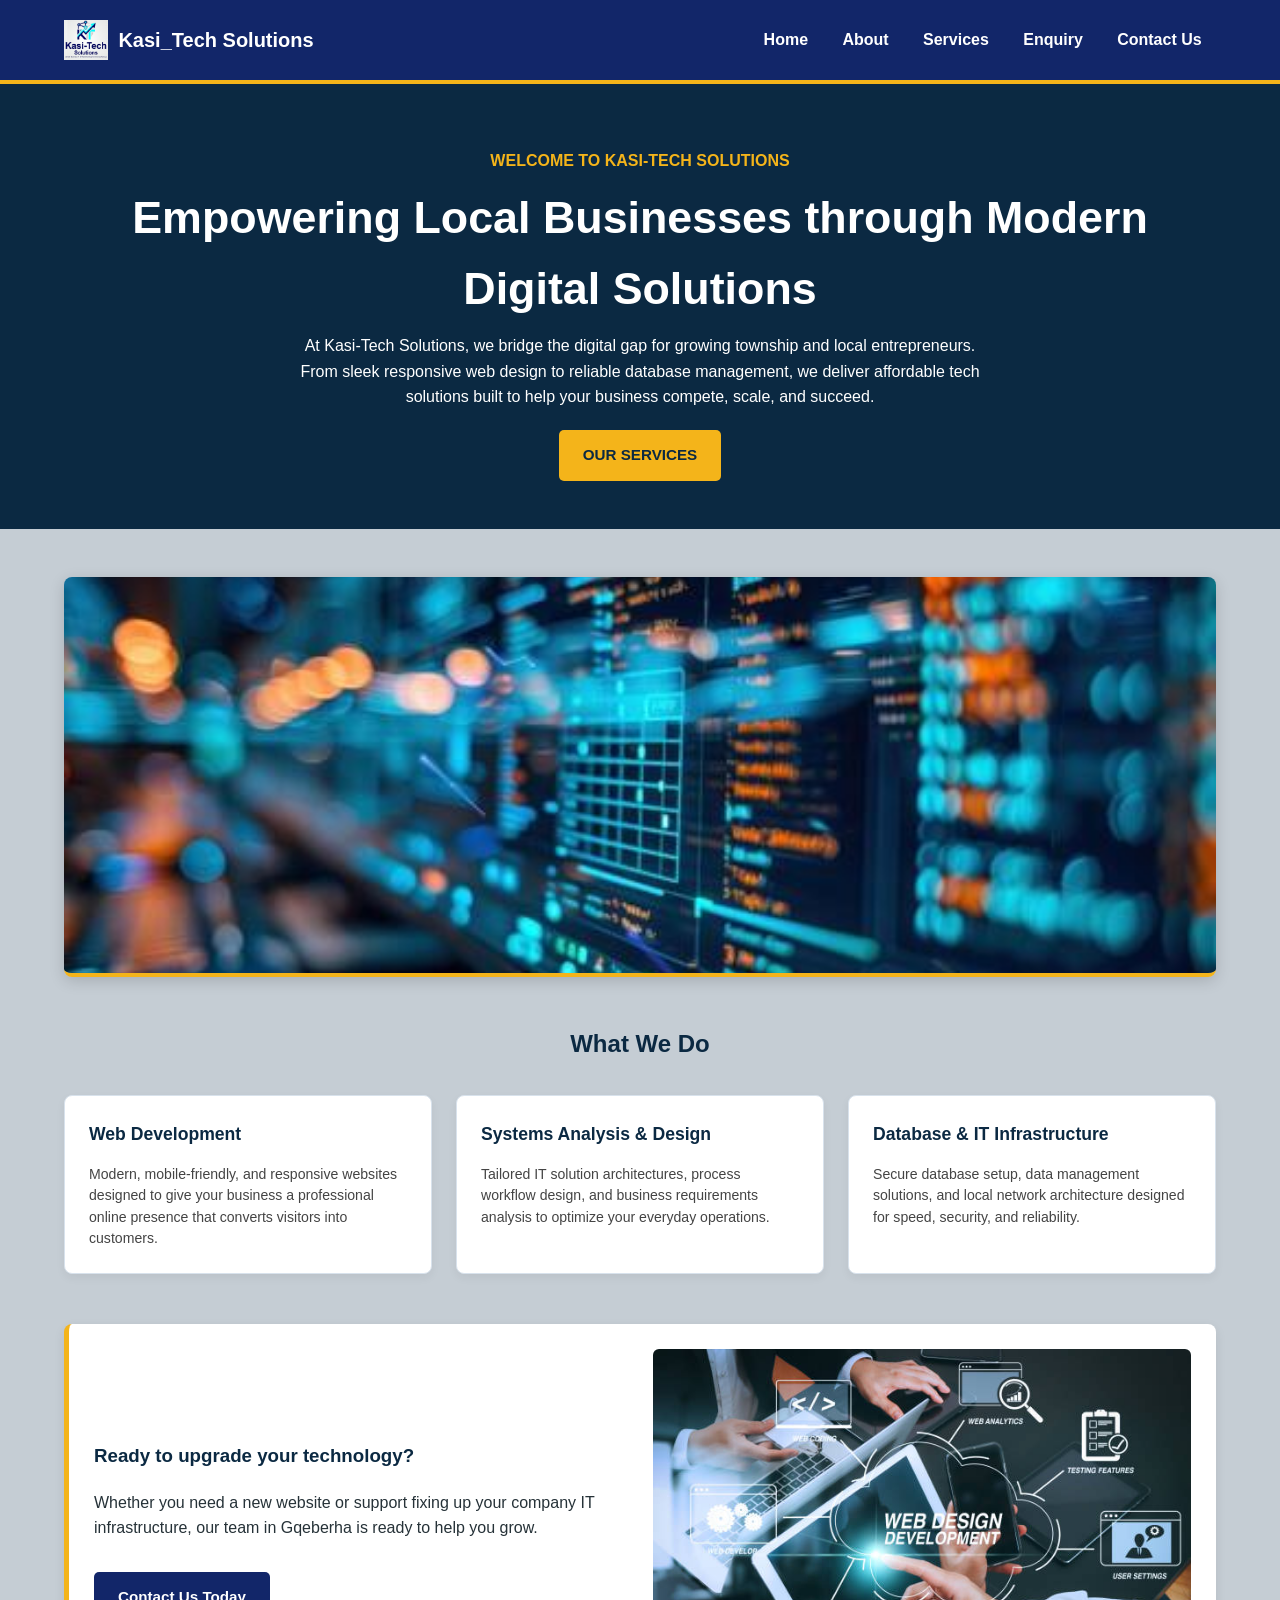
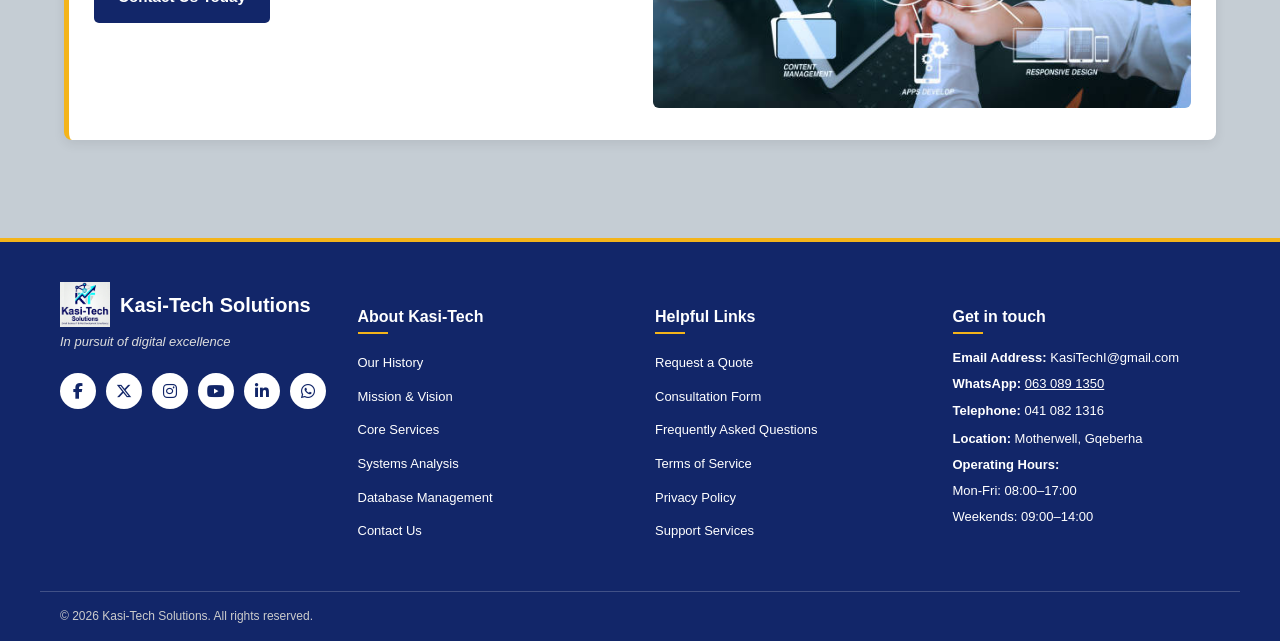
==== index.html @ 7e92f28b "first commit" ====
<!DOCTYPE html>
<html lang="en">
<head>
    <meta charset="UTF-8">
    <meta name="viewport" content="width=device-width, initial-scale=1.0">
    <title>Home | Kasi_Tech Solutions</title>
    <!-- Stylesheet -->
    <link rel="stylesheet" href="./css/style.css">
    <!-- Font Awesome for Social Media Icons -->
    <link rel="stylesheet" href="https://cdnjs.cloudflare.com/ajax/libs/font-awesome/6.5.1/css/all.min.css">
</head>
<body>

    <!-- Header Navigation -->
    <header class="site-header">
        <div class="container header-inner">
            <a class="brand" href="index.html">
                <img src="./images/logo.png" alt="Kasi-Tech Logo" class="nav-logo">
                Kasi_Tech Solutions
            </a>
            
            <nav class="site-nav" aria-label="Main navigation">
                <a href="index.html" class="active">Home</a>
                <a href="./pages/About.html">About</a>
                <a href="./pages/Services.html">Services</a>
                <a href="./pages/Enquiry.html">Enquiry</a>
                <a href="./pages/ContactUs.html">Contact Us</a>
            </nav>
        </div>
    </header>

    <!-- Hero / Header Banner -->
    <section class="page-header">
        <div class="container">
            <p class="eyebrow">WELCOME TO KASI-TECH SOLUTIONS</p>
            <h1>Empowering Local Businesses through Modern Digital Solutions</h1>
            <p class="page-introduction">
                At Kasi-Tech Solutions, we bridge the digital gap for growing township and local entrepreneurs.
                From sleek responsive web design to reliable database management, we deliver affordable tech solutions built to help your business compete, scale, and succeed.
            </p>
            <div style="margin-top: 20px;">
                <a href="./pages/Services.html" class="btn-secondary">OUR SERVICES</a>
            </div>
        </div>
    </section>

    <!-- Main Content Section -->
    <main class="about-section">
        <div class="container">
            
            <!-- Featured Banner Image -->
            <div class="hero-image-container" style="text-align: center; margin-bottom: 40px;">
                <img src="./images/Tech Picture 1.jpg" alt="Kasi-Tech Digital Solutions" style="width: 100%; max-height: 400px; object-fit: cover; border-radius: 8px; border-bottom: 4px solid var(--accent, #f39c12);">
            </div>

            <h2 class="section-title">What We Do</h2>
            
            <!-- Service Highlights Grid -->
            <div class="about-grid">
                
                <div class="about-card">
                    <h3>Web Development</h3>
                    <p>Modern, mobile-friendly, and responsive websites designed to give your business a professional online presence that converts visitors into customers.</p>
                </div>

                <div class="about-card">
                    <h3>Systems Analysis & Design</h3>
                    <p>Tailored IT solution architectures, process workflow design, and business requirements analysis to optimize your everyday operations.</p>
                </div>

                <div class="about-card">
                    <h3>Database & IT Infrastructure</h3>
                    <p>Secure database setup, data management solutions, and local network architecture designed for speed, security, and reliability.</p>
                </div>

            </div>

            <!-- Second Tech Showcase Section -->
            <div class="showcase-box" style="margin-top: 50px; display: flex; gap: 20px; align-items: center; flex-wrap: wrap; background: #ffffff; padding: 25px; border-radius: 8px; border-left: 5px solid var(--accent, #f39c12);">
                <div style="flex: 1; min-width: 280px;">
                    <h3>Ready to upgrade your technology?</h3>
                    <p>Whether you need a new website or support fixing up your company IT infrastructure, our team in Gqeberha is ready to help you grow.</p>
                    <a href="./pages/ContactUs.html" class="btn-primary" style="display: inline-block; margin-top: 15px;">Contact Us Today</a>
                </div>
                <div style="flex: 1; min-width: 280px;">
                    <img src="./images/webdev.jpg" alt="Web Development" style="width: 100%; border-radius: 6px; object-fit: cover;">
                </div>
            </div>

        </div>
    </main>

    <!-- Footer Section -->
    <footer class="site-footer">
        <div class="footer-container">
            
            <!-- Column 1: Brand & Logo -->
            <div class="footer-col brand-col">
                <div class="footer-brand">
                    <img src="./images/logo.png" alt="Kasi-Tech Logo" class="footer-logo">
                    <span class="footer-brand-title">Kasi-Tech Solutions</span>
                </div>
                <p class="footer-tagline">In pursuit of digital excellence</p>
                
                <div class="social-icons">
                    <a href="https://facebook.com" target="_blank" rel="noopener noreferrer" class="social-icon" title="Facebook">
                        <i class="fa-brands fa-facebook-f"></i>
                    </a>
                    <a href="https://x.com" target="_blank" rel="noopener noreferrer" class="social-icon" title="X (Twitter)">
                        <i class="fa-brands fa-x-twitter"></i>
                    </a>
                    <a href="https://instagram.com" target="_blank" rel="noopener noreferrer" class="social-icon" title="Instagram">
                        <i class="fa-brands fa-instagram"></i>
                    </a>
                    <a href="https://youtube.com" target="_blank" rel="noopener noreferrer" class="social-icon" title="YouTube">
                        <i class="fa-brands fa-youtube"></i>
                    </a>
                    <a href="https://linkedin.com" target="_blank" rel="noopener noreferrer" class="social-icon" title="LinkedIn">
                        <i class="fa-brands fa-linkedin-in"></i>
                    </a>
                    <a href="https://wa.me/27630891350" target="_blank" rel="noopener noreferrer" class="social-icon" title="WhatsApp">
                        <i class="fa-brands fa-whatsapp"></i>
                    </a>
                </div>
            </div>

            <!-- Column 2: About Kasi-Tech -->
            <div class="footer-col">
                <h4 class="footer-heading">About Kasi-Tech</h4>
                <ul class="footer-links">
                    <li><a href="./pages/About.html">Our History</a></li>
                    <li><a href="./pages/About.html">Mission & Vision</a></li>
                    <li><a href="./pages/Services.html">Core Services</a></li>
                    <li><a href="./pages/Services.html">Systems Analysis</a></li>
                    <li><a href="./pages/Services.html">Database Management</a></li>
                    <li><a href="./pages/ContactUs.html">Contact Us</a></li>
                </ul>
            </div>

            <!-- Column 3: Helpful Links -->
            <div class="footer-col">
                <h4 class="footer-heading">Helpful Links</h4>
                <ul class="footer-links">
                    <li><a href="./pages/Enquiry.html">Request a Quote</a></li>
                    <li><a href="./pages/Enquiry.html">Consultation Form</a></li>
                    <li><a href="#">Frequently Asked Questions</a></li>
                    <li><a href="#">Terms of Service</a></li>
                    <li><a href="#">Privacy Policy</a></li>
                    <li><a href="#">Support Services</a></li>
                </ul>
            </div>

            <!-- Column 4: Get In Touch -->
            <div class="footer-col contact-col">
                <h4 class="footer-heading">Get in touch</h4>
                <p><strong>Email Address:</strong> KasiTechI@gmail.com</p>
                <p><strong>WhatsApp:</strong> <a href="https://wa.me/27630891350" target="_blank" style="color: #ffffff; text-decoration: underline;">063 089 1350</a></p>
                <p><strong>Telephone:</strong> 041 082 1316</p>
                <div class="location-list">
                    <p><strong>Location:</strong> Motherwell, Gqeberha</p>
                    <p><strong>Operating Hours:</strong></p>
                    <p>Mon-Fri: 08:00–17:00</p>
                    <p>Weekends: 09:00–14:00</p>
                </div>
            </div>

        </div>

        <div class="footer-bottom">
            <p>&copy; 2026 Kasi-Tech Solutions. All rights reserved.</p>
        </div>
    </footer>

</body>
</html>
---- css/style.css ----
:root {
    --primary: hsl(226, 71%, 24%); 
    --primary-dark: #0b2942; 
    --accent: #f4b41a; 
    --background: #c5cdd4; 
    --surface: #ffffff; 
    --text: #263238; 
    --border: #d8e2ec; 
}

* {
    box-sizing: border-box; 
}

body {
    margin: 0; 
    background-color: var(--background); 
    color: var(--text); 
    font-family: Arial, Helvetica, sans-serif; 
    font-size: 16px; 
    line-height: 1.6; 
}

.container {
    width: min(90%, 1200px); 
    margin-inline: auto; 
}

a {
    text-decoration: none; 
    transition: 0.25s ease; 
}

/* ==========================================
   HEADER & NAVIGATION
   ========================================== */
.site-header {
    background-color: var(--primary); 
    border-bottom: 4px solid var(--accent); 
}

.header-inner {
    display: flex; 
    align-items: center; 
    justify-content: space-between; 
    min-height: 80px; 
    gap: 2rem; 
}

.brand {
    display: flex;
    align-items: center;
    gap: 10px;
    color: #ffffff; 
    font-size: 1.25rem; 
    font-weight: bold; 
}

.nav-logo {
    height: 40px;
    width: auto;
    object-fit: contain;
}

.site-nav {
    display: flex; 
    gap: 0.35rem; 
}

.site-nav a {
    padding: 0.7rem 0.9rem; 
    border-radius: 6px; 
    color: #ffffff; 
    font-weight: bold; 
}

.site-nav a:hover {
    background-color: var(--accent); 
    color: var(--primary-dark); 
    transform: translateY(-2px); 
}

.site-nav a:focus-visible {
    outline: 3px solid #ffffff; 
    outline-offset: 2px; 
}

.site-nav a[aria-current="page"] {
    background-color: #ffffff; 
    color: var(--primary); 
}

/* ==========================================
   PAGE BANNER
   ========================================== */
.page-header {
    padding: 3rem 0; 
    background-color: var(--primary-dark); 
    color: #ffffff; 
    text-align: center; 
}

.eyebrow {
    margin-bottom: 0.5rem; 
    color: var(--accent); 
    font-weight: bold; 
    text-transform: uppercase; 
}

.page-header h1 {
    margin: 0 0 0.5rem; 
    font-size: clamp(1.8rem, 4vw, 2.8rem); 
}

.page-introduction {
    max-width: 700px; 
    margin: 0 auto; 
}

/* ==========================================
   ABOUT PAGE STYLES
   ========================================== */
.about-section {
    padding: 3rem 0;
}

.section-title {
    text-align: center;
    color: var(--primary-dark);
    font-size: 1.5rem;
    margin-bottom: 2rem;
}

.about-grid {
    display: grid;
    grid-template-columns: repeat(3, 1fr);
    gap: 1.5rem;
    align-items: stretch;
}

.about-card {
    background-color: var(--surface);
    border: 1px solid var(--border);
    border-radius: 8px;
    padding: 1.5rem;
    box-shadow: 0 4px 10px rgba(0, 0, 0, 0.05);
}

.about-card h3 {
    color: var(--primary-dark);
    margin-top: 0;
    margin-bottom: 1rem;
    font-size: 1.1rem;
}

.about-card p {
    font-size: 0.88rem;
    line-height: 1.5;
    color: #444444;
    margin: 0;
}

/* ==========================================
   SERVICES PAGE STYLES
   ========================================== */
.services-section {
    padding: 4rem 0; 
}

.services-grid {
    display: grid; 
    grid-template-columns: repeat(4, 1fr); 
    gap: 1.5rem; 
}

.service-card {
    overflow: hidden; 
    background-color: var(--surface); 
    border: 1px solid var(--border); 
    border-radius: 10px; 
    box-shadow: 0 5px 15px rgba(0, 0, 0, 0.12); 
    transition: transform 0.25s ease; 
}

.service-card:hover {
    transform: translateY(-5px); 
}

.service-image {
    display: block; 
    width: 100%; 
    height: 180px; 
    object-fit: cover; 
}

.service-content {
    padding: 1.25rem; 
}

.service-content h3 {
    margin: 0 0 0.5rem; 
    color: var(--primary); 
}

.service-content p {
    margin-bottom: 0; 
}

/* ==========================================
   CONTACT US & ENQUIRY FORM STYLES
   ========================================== */
.contact-section {
    padding: 3rem 0;
}

.contact-grid {
    display: grid;
    grid-template-columns: 1.6fr 1fr;
    gap: 2rem;
    align-items: start;
}

.contact-card {
    background-color: var(--surface);
    border: 1px solid var(--border);
    border-radius: 8px;
    padding: 2rem;
    box-shadow: 0 4px 12px rgba(0, 0, 0, 0.08);
}

.form-card h2 {
    margin: 0 0 0.25rem 0;
    color: var(--primary-dark);
    font-size: 1.6rem;
}

.card-subtitle {
    margin: 0 0 1.5rem 0;
    color: #555555;
    font-size: 0.95rem;
}

.contact-form {
    display: flex;
    flex-direction: column;
    gap: 1.25rem;
}

.form-row {
    display: grid;
    grid-template-columns: 1fr 1fr;
    gap: 1rem;
}

.form-group {
    display: flex;
    flex-direction: column;
    gap: 0.35rem;
}

.form-group label {
    font-size: 0.9rem;
    font-weight: bold;
    color: var(--text);
}

.form-group input[type="text"],
.form-group input[type="email"],
.form-group input[type="tel"],
.form-group select,
.form-group textarea {
    padding: 0.75rem;
    border: 1px solid var(--border);
    border-radius: 5px;
    font-size: 0.95rem;
    font-family: inherit;
    background-color: #ffffff;
    color: var(--text);
    width: 100%;
}

.form-group input:focus,
.form-group select:focus,
.form-group textarea:focus {
    outline: 2px solid var(--primary);
}

.btn-primary {
    margin-top: 0.5rem;
    background-color: var(--primary);
    color: #ffffff;
    border: none;
    padding: 0.85rem 1.5rem;
    font-size: 0.95rem;
    font-weight: bold;
    border-radius: 5px;
    cursor: pointer;
    transition: background-color 0.2s ease;
}

.btn-primary:hover {
    background-color: var(--primary-dark);
}

.contact-side-column {
    display: flex;
    flex-direction: column;
    gap: 1.5rem;
}

.info-card h3 {
    margin: 0 0 0.5rem 0;
    color: var(--primary);
    font-size: 1.2rem;
}

.contact-highlight {
    font-size: 1.4rem;
    font-weight: bold;
    color: var(--primary-dark);
    margin: 0 0 0.5rem 0;
}

.contact-subtext {
    margin: 0 0 0.35rem 0;
    font-size: 0.9rem;
}

/* ==========================================
   FOOTER SECTION
   ========================================== */
.site-footer {
    background-color: var(--primary); 
    color: #ffffff;
    font-family: Arial, sans-serif;
    padding-top: 40px;
    margin-top: 50px;
    border-top: 4px solid var(--accent);
}

.footer-container {
    max-width: 1200px;
    margin: 0 auto;
    padding: 0 20px 40px 20px;
    display: flex;
    justify-content: space-between;
    gap: 30px;
    flex-wrap: wrap;
}

.footer-col {
    flex: 1;
    min-width: 200px;
}

.footer-brand {
    display: flex;
    align-items: center;
    gap: 10px;
}

.footer-logo {
    height: 45px;
    width: auto;
}

.footer-brand-title {
    font-size: 20px;
    font-weight: bold;
}

.footer-tagline {
    font-size: 13px;
    font-style: italic;
    margin-top: 5px;
    margin-bottom: 20px;
    color: #ddd;
}

.social-icons {
    display: flex;
    gap: 10px;
    flex-wrap: wrap;
}

.social-icon {
    width: 36px;
    height: 36px;
    background-color: #ffffff;
    color: var(--primary);
    border-radius: 50%;
    display: inline-flex;
    align-items: center;
    justify-content: center;
    text-decoration: none;
    font-size: 16px;
    transition: transform 0.2s ease, background-color 0.2s ease, color 0.2s ease;
}

.social-icon:hover {
    background-color: var(--accent);
    color: var(--primary-dark);
    transform: translateY(-3px);
}

.footer-heading {
    font-size: 16px;
    font-weight: bold;
    margin-bottom: 15px;
    position: relative;
    padding-bottom: 5px;
}

.footer-heading::after {
    content: '';
    position: absolute;
    left: 0;
    bottom: 0;
    width: 30px;
    height: 2px;
    background-color: var(--accent);
}

.footer-links {
    list-style: none;
    padding: 0;
    margin: 0;
}

.footer-links li {
    margin-bottom: 8px;
}

.footer-links a {
    color: #ffffff;
    text-decoration: none;
    font-size: 13px;
}

.footer-links a:hover {
    text-decoration: underline;
    color: var(--accent);
}

.contact-col p {
    font-size: 13px;
    margin: 0 0 8px 0;
    line-height: 1.4;
}

.location-list {
    margin-top: 10px;
}

.footer-bottom {
    border-top: 1px solid rgba(255, 255, 255, 0.2);
    padding: 15px 20px;
    max-width: 1200px;
    margin: 0 auto;
}

.footer-bottom p {
    margin: 0;
    font-size: 12px;
    color: #ccc;
}

/* ==========================================
   RESPONSIVENESS
   ========================================== */
@media (max-width: 900px) {
    .header-inner {
        flex-direction: column; 
        padding: 1rem 0; 
    }

    .site-nav {
        justify-content: center; 
        flex-wrap: wrap; 
    }

    .about-grid {
        grid-template-columns: 1fr;
    }

    .services-grid {
        grid-template-columns: repeat(2, 1fr); 
    }

    .contact-grid {
        grid-template-columns: 1fr;
    }
}

@media (max-width: 600px) {
    .site-nav {
        width: 100%; 
        flex-direction: column; 
    }

    .site-nav a {
        width: 100%; 
        text-align: center; 
    }

    .services-grid {
        grid-template-columns: 1fr; 
    }

    .form-row {
        grid-template-columns: 1fr;
    }
}

/* ==========================================
   HOME PAGE SPECIFIC STYLES
   ========================================== */
.btn-secondary {
    display: inline-block;
    background-color: var(--accent);
    color: var(--primary-dark);
    padding: 0.85rem 1.5rem;
    font-size: 0.95rem;
    font-weight: bold;
    border-radius: 5px;
    text-decoration: none;
    transition: background-color 0.25s ease, transform 0.25s ease;
}

.btn-secondary:hover {
    background-color: #e0a312;
    transform: translateY(-2px);
}

.hero-image-container img {
    box-shadow: 0 4px 15px rgba(0, 0, 0, 0.15);
}

.showcase-box {
    box-shadow: 0 4px 12px rgba(0, 0, 0, 0.08);
}

.showcase-box h3 {
    color: var(--primary-dark);
    margin-top: 0;
}
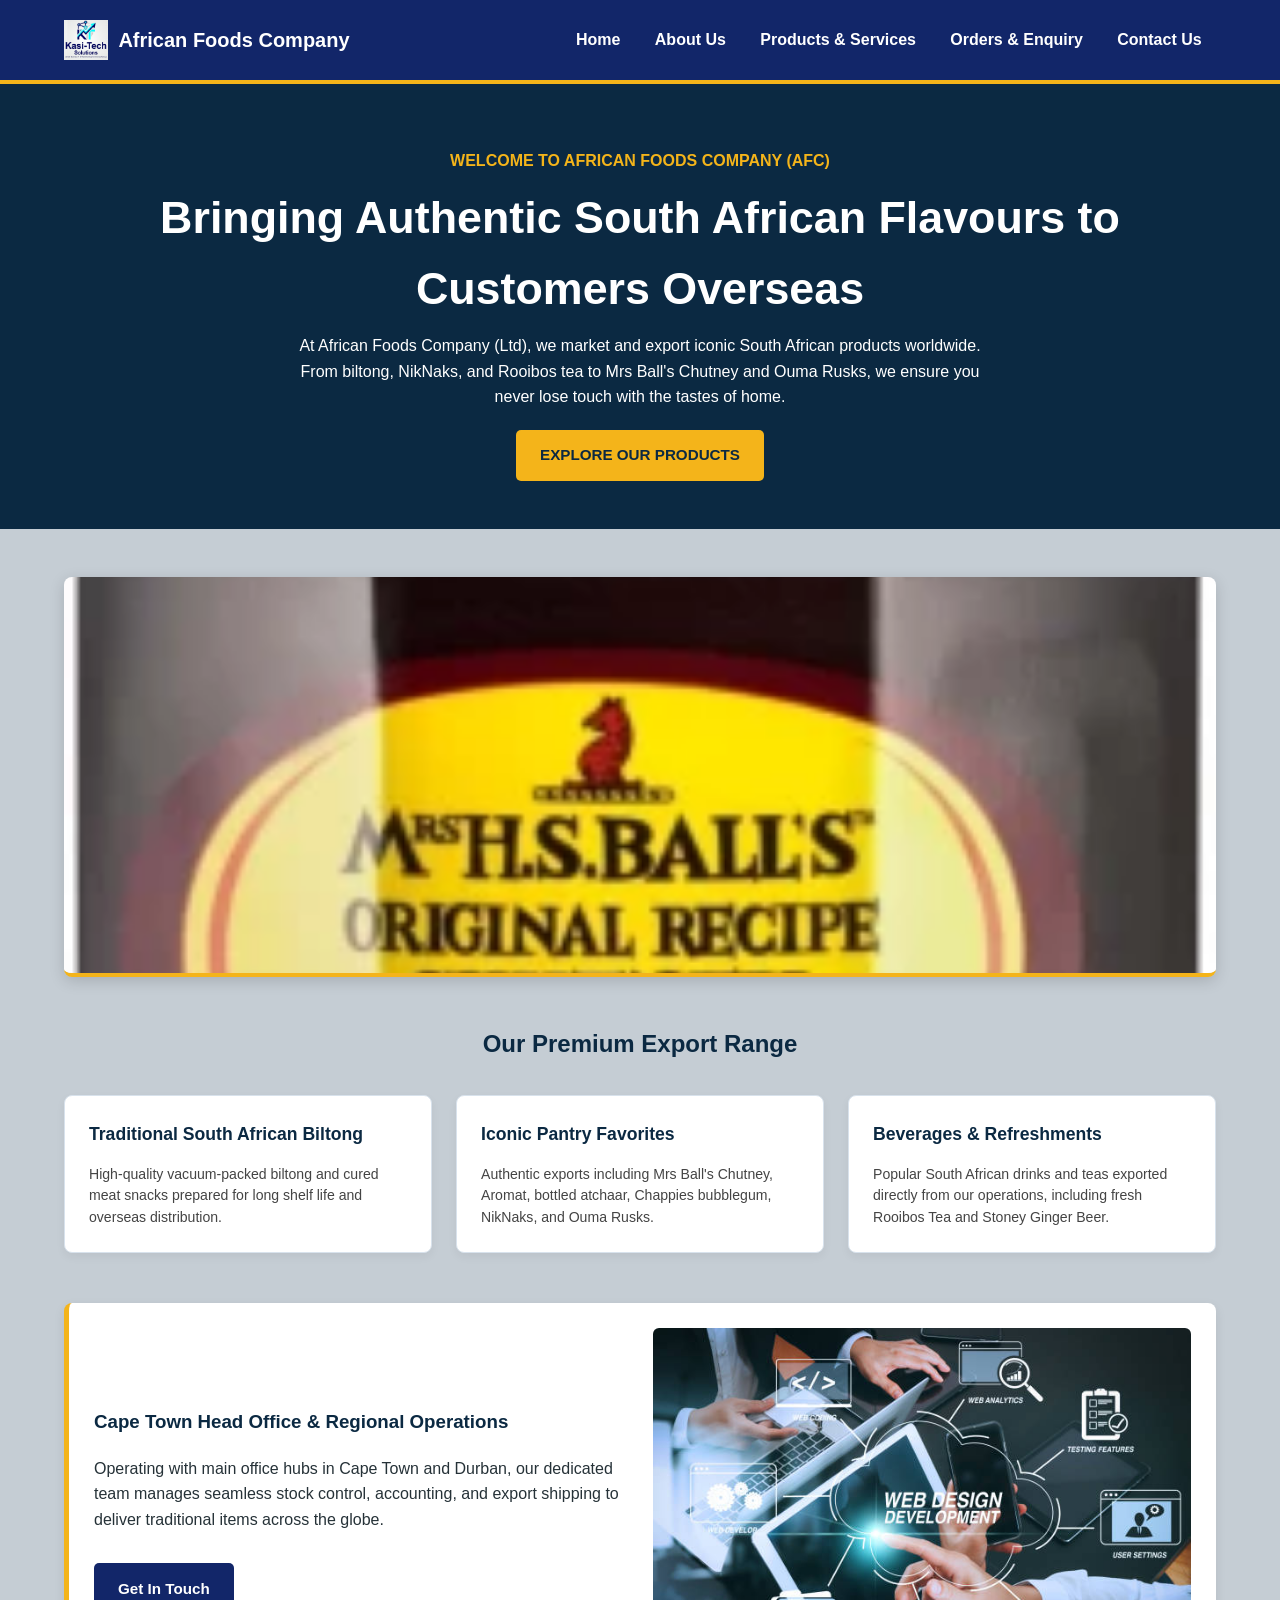
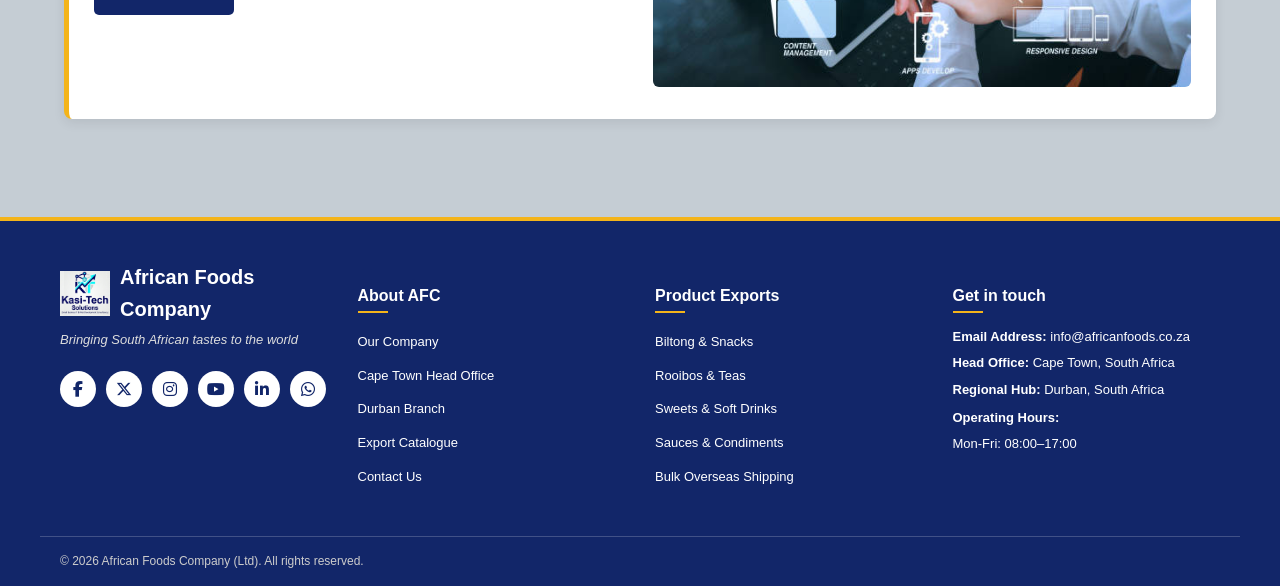
==== commit c904c847: "first commit" ====
--- a/index.html
+++ b/index.html
@@ -3,7 +3,7 @@
 <head>
     <meta charset="UTF-8">
     <meta name="viewport" content="width=device-width, initial-scale=1.0">
-    <title>Home | Kasi_Tech Solutions</title>
+    <title>Home | African Foods Company</title>
     <!-- Stylesheet -->
     <link rel="stylesheet" href="./css/style.css">
     <!-- Font Awesome for Social Media Icons -->
@@ -15,15 +15,15 @@
     <header class="site-header">
         <div class="container header-inner">
             <a class="brand" href="index.html">
-                <img src="./images/logo.png" alt="Kasi-Tech Logo" class="nav-logo">
-                Kasi_Tech Solutions
+                <img src="./images/logo.png" alt="African Foods Company Logo" class="nav-logo">
+                African Foods Company
             </a>
             
             <nav class="site-nav" aria-label="Main navigation">
                 <a href="index.html" class="active">Home</a>
-                <a href="./pages/About.html">About</a>
-                <a href="./pages/Services.html">Services</a>
-                <a href="./pages/Enquiry.html">Enquiry</a>
+                <a href="./pages/About.html">About Us</a>
+                <a href="./pages/Services.html">Products & Services</a>
+                <a href="./pages/Enquiry.html">Orders & Enquiry</a>
                 <a href="./pages/ContactUs.html">Contact Us</a>
             </nav>
         </div>
@@ -32,14 +32,14 @@
     <!-- Hero / Header Banner -->
     <section class="page-header">
         <div class="container">
-            <p class="eyebrow">WELCOME TO KASI-TECH SOLUTIONS</p>
-            <h1>Empowering Local Businesses through Modern Digital Solutions</h1>
+            <p class="eyebrow">WELCOME TO AFRICAN FOODS COMPANY (AFC)</p>
+            <h1>Bringing Authentic South African Flavours to Customers Overseas</h1>
             <p class="page-introduction">
-                At Kasi-Tech Solutions, we bridge the digital gap for growing township and local entrepreneurs.
-                From sleek responsive web design to reliable database management, we deliver affordable tech solutions built to help your business compete, scale, and succeed.
+                At African Foods Company (Ltd), we market and export iconic South African products worldwide. 
+                From biltong, NikNaks, and Rooibos tea to Mrs Ball's Chutney and Ouma Rusks, we ensure you never lose touch with the tastes of home.
             </p>
             <div style="margin-top: 20px;">
-                <a href="./pages/Services.html" class="btn-secondary">OUR SERVICES</a>
+                <a href="../images/mrs balls.webp" class="btn-secondary">EXPLORE OUR PRODUCTS</a>
             </div>
         </div>
     </section>
@@ -50,40 +50,40 @@
             
             <!-- Featured Banner Image -->
             <div class="hero-image-container" style="text-align: center; margin-bottom: 40px;">
-                <img src="./images/Tech Picture 1.jpg" alt="Kasi-Tech Digital Solutions" style="width: 100%; max-height: 400px; object-fit: cover; border-radius: 8px; border-bottom: 4px solid var(--accent, #f39c12);">
+                <img src="./images/mrs balls.webp" alt="African Foods Company Export Fleet" style="width: 100%; max-height: 400px; object-fit: cover; border-radius: 8px; border-bottom: 4px solid var(--accent, #f39c12);">
             </div>
 
-            <h2 class="section-title">What We Do</h2>
+            <h2 class="section-title">Our Premium Export Range</h2>
             
-            <!-- Service Highlights Grid -->
+            <!-- Service / Product Highlights Grid -->
             <div class="about-grid">
                 
                 <div class="about-card">
-                    <h3>Web Development</h3>
-                    <p>Modern, mobile-friendly, and responsive websites designed to give your business a professional online presence that converts visitors into customers.</p>
+                    <h3>Traditional South African Biltong</h3>
+                    <p>High-quality vacuum-packed biltong and cured meat snacks prepared for long shelf life and overseas distribution.</p>
                 </div>
 
                 <div class="about-card">
-                    <h3>Systems Analysis & Design</h3>
-                    <p>Tailored IT solution architectures, process workflow design, and business requirements analysis to optimize your everyday operations.</p>
+                    <h3>Iconic Pantry Favorites</h3>
+                    <p>Authentic exports including Mrs Ball's Chutney, Aromat, bottled atchaar, Chappies bubblegum, NikNaks, and Ouma Rusks.</p>
                 </div>
 
                 <div class="about-card">
-                    <h3>Database & IT Infrastructure</h3>
-                    <p>Secure database setup, data management solutions, and local network architecture designed for speed, security, and reliability.</p>
+                    <h3>Beverages & Refreshments</h3>
+                    <p>Popular South African drinks and teas exported directly from our operations, including fresh Rooibos Tea and Stoney Ginger Beer.</p>
                 </div>
 
             </div>
 
-            <!-- Second Tech Showcase Section -->
+            <!-- Branch & Operations Section -->
             <div class="showcase-box" style="margin-top: 50px; display: flex; gap: 20px; align-items: center; flex-wrap: wrap; background: #ffffff; padding: 25px; border-radius: 8px; border-left: 5px solid var(--accent, #f39c12);">
                 <div style="flex: 1; min-width: 280px;">
-                    <h3>Ready to upgrade your technology?</h3>
-                    <p>Whether you need a new website or support fixing up your company IT infrastructure, our team in Gqeberha is ready to help you grow.</p>
-                    <a href="./pages/ContactUs.html" class="btn-primary" style="display: inline-block; margin-top: 15px;">Contact Us Today</a>
+                    <h3>Cape Town Head Office & Regional Operations</h3>
+                    <p>Operating with main office hubs in Cape Town and Durban, our dedicated team manages seamless stock control, accounting, and export shipping to deliver traditional items across the globe.</p>
+                    <a href="./pages/ContactUs.html" class="btn-primary" style="display: inline-block; margin-top: 15px;">Get In Touch</a>
                 </div>
                 <div style="flex: 1; min-width: 280px;">
-                    <img src="./images/webdev.jpg" alt="Web Development" style="width: 100%; border-radius: 6px; object-fit: cover;">
+                    <img src="./images/webdev.jpg" alt="African Foods Distribution Logistics" style="width: 100%; border-radius: 6px; object-fit: cover;">
                 </div>
             </div>
 
@@ -97,10 +97,10 @@
             <!-- Column 1: Brand & Logo -->
             <div class="footer-col brand-col">
                 <div class="footer-brand">
-                    <img src="./images/logo.png" alt="Kasi-Tech Logo" class="footer-logo">
-                    <span class="footer-brand-title">Kasi-Tech Solutions</span>
+                    <img src="./images/logo.png" alt="African Foods Company Logo" class="footer-logo">
+                    <span class="footer-brand-title">African Foods Company</span>
                 </div>
-                <p class="footer-tagline">In pursuit of digital excellence</p>
+                <p class="footer-tagline">Bringing South African tastes to the world</p>
                 
                 <div class="social-icons">
                     <a href="https://facebook.com" target="_blank" rel="noopener noreferrer" class="social-icon" title="Facebook">
@@ -124,50 +124,46 @@
                 </div>
             </div>
 
-            <!-- Column 2: About Kasi-Tech -->
+            <!-- Column 2: Quick Links -->
             <div class="footer-col">
-                <h4 class="footer-heading">About Kasi-Tech</h4>
+                <h4 class="footer-heading">About AFC</h4>
                 <ul class="footer-links">
-                    <li><a href="./pages/About.html">Our History</a></li>
-                    <li><a href="./pages/About.html">Mission & Vision</a></li>
-                    <li><a href="./pages/Services.html">Core Services</a></li>
-                    <li><a href="./pages/Services.html">Systems Analysis</a></li>
-                    <li><a href="./pages/Services.html">Database Management</a></li>
+                    <li><a href="./pages/About.html">Our Company</a></li>
+                    <li><a href="./pages/About.html">Cape Town Head Office</a></li>
+                    <li><a href="./pages/About.html">Durban Branch</a></li>
+                    <li><a href="./pages/Services.html">Export Catalogue</a></li>
                     <li><a href="./pages/ContactUs.html">Contact Us</a></li>
                 </ul>
             </div>
 
-            <!-- Column 3: Helpful Links -->
+            <!-- Column 3: Product Categories -->
             <div class="footer-col">
-                <h4 class="footer-heading">Helpful Links</h4>
+                <h4 class="footer-heading">Product Exports</h4>
                 <ul class="footer-links">
-                    <li><a href="./pages/Enquiry.html">Request a Quote</a></li>
-                    <li><a href="./pages/Enquiry.html">Consultation Form</a></li>
-                    <li><a href="#">Frequently Asked Questions</a></li>
-                    <li><a href="#">Terms of Service</a></li>
-                    <li><a href="#">Privacy Policy</a></li>
-                    <li><a href="#">Support Services</a></li>
+                    <li><a href="./pages/Services.html">Biltong & Snacks</a></li>
+                    <li><a href="./pages/Services.html">Rooibos & Teas</a></li>
+                    <li><a href="./pages/Services.html">Sweets & Soft Drinks</a></li>
+                    <li><a href="./pages/Services.html">Sauces & Condiments</a></li>
+                    <li><a href="./pages/Enquiry.html">Bulk Overseas Shipping</a></li>
                 </ul>
             </div>
 
             <!-- Column 4: Get In Touch -->
             <div class="footer-col contact-col">
                 <h4 class="footer-heading">Get in touch</h4>
-                <p><strong>Email Address:</strong> KasiTechI@gmail.com</p>
-                <p><strong>WhatsApp:</strong> <a href="https://wa.me/27630891350" target="_blank" style="color: #ffffff; text-decoration: underline;">063 089 1350</a></p>
-                <p><strong>Telephone:</strong> 041 082 1316</p>
+                <p><strong>Email Address:</strong> info@africanfoods.co.za</p>
+                <p><strong>Head Office:</strong> Cape Town, South Africa</p>
+                <p><strong>Regional Hub:</strong> Durban, South Africa</p>
                 <div class="location-list">
-                    <p><strong>Location:</strong> Motherwell, Gqeberha</p>
                     <p><strong>Operating Hours:</strong></p>
                     <p>Mon-Fri: 08:00–17:00</p>
-                    <p>Weekends: 09:00–14:00</p>
                 </div>
             </div>
 
         </div>
 
         <div class="footer-bottom">
-            <p>&copy; 2026 Kasi-Tech Solutions. All rights reserved.</p>
+            <p>&copy; 2026 African Foods Company (Ltd). All rights reserved.</p>
         </div>
     </footer>
 
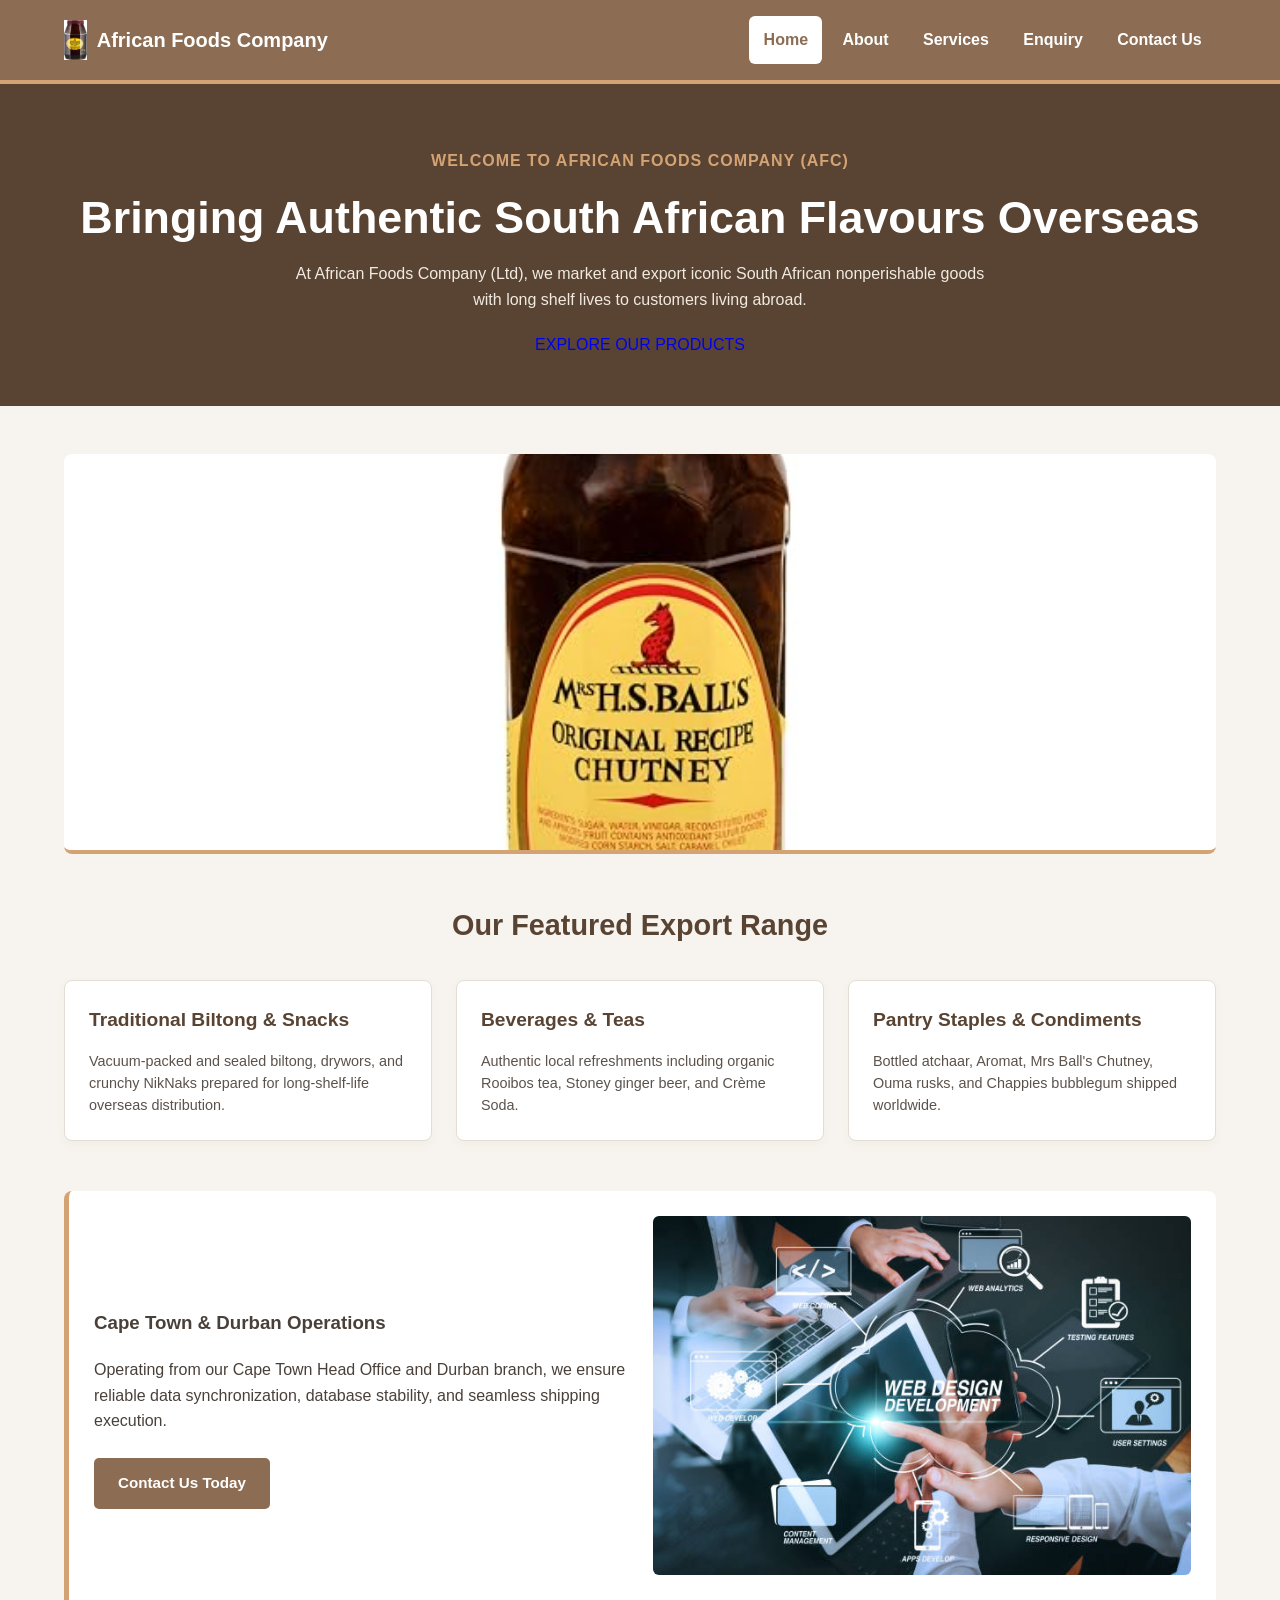
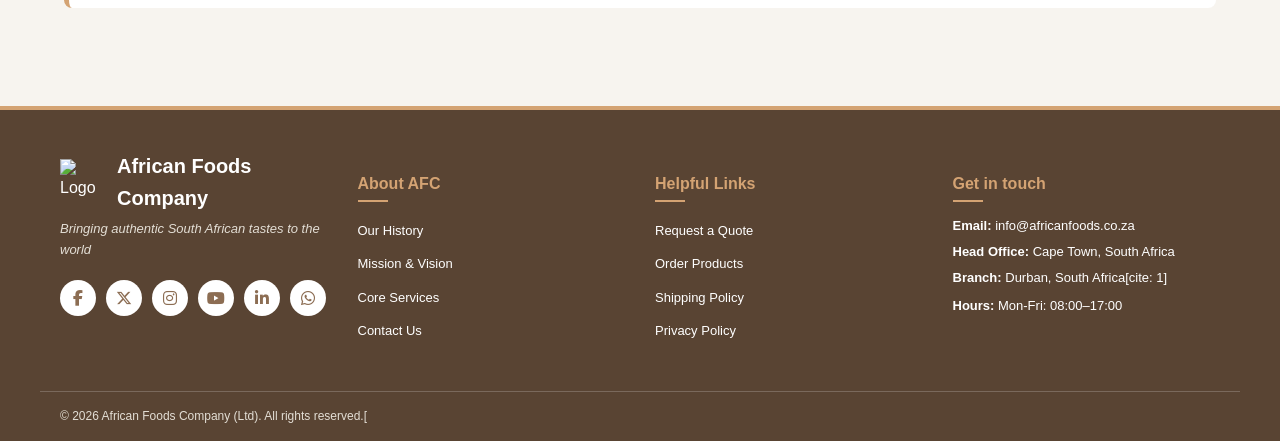
==== commit 7ff4d97c: "first commit" ====
--- a/index.html
+++ b/index.html
@@ -4,166 +4,134 @@
     <meta charset="UTF-8">
     <meta name="viewport" content="width=device-width, initial-scale=1.0">
     <title>Home | African Foods Company</title>
-    <!-- Stylesheet -->
     <link rel="stylesheet" href="./css/style.css">
-    <!-- Font Awesome for Social Media Icons -->
     <link rel="stylesheet" href="https://cdnjs.cloudflare.com/ajax/libs/font-awesome/6.5.1/css/all.min.css">
 </head>
 <body>
 
-    <!-- Header Navigation -->
     <header class="site-header">
         <div class="container header-inner">
             <a class="brand" href="index.html">
-                <img src="./images/logo.png" alt="African Foods Company Logo" class="nav-logo">
+                <img src="./images/mrs balls.webp" alt="African Foods Company Logo" class="nav-logo">
                 African Foods Company
             </a>
             
             <nav class="site-nav" aria-label="Main navigation">
-                <a href="index.html" class="active">Home</a>
-                <a href="./pages/About.html">About Us</a>
-                <a href="./pages/Services.html">Products & Services</a>
-                <a href="./pages/Enquiry.html">Orders & Enquiry</a>
-                <a href="./pages/ContactUs.html">Contact Us</a>
+                <a href="index.html" class="active" aria-current="page">Home</a>
+                <a href="./pages/about.html">About</a>
+                <a href="./pages/services.html">Services</a>
+                <a href="./pages/enquiry.html">Enquiry</a>
+                <a href="./pages/contactus.html">Contact Us</a>
             </nav>
         </div>
     </header>
 
-    <!-- Hero / Header Banner -->
     <section class="page-header">
         <div class="container">
             <p class="eyebrow">WELCOME TO AFRICAN FOODS COMPANY (AFC)</p>
-            <h1>Bringing Authentic South African Flavours to Customers Overseas</h1>
+            <h1>Bringing Authentic South African Flavours Overseas</h1>
             <p class="page-introduction">
-                At African Foods Company (Ltd), we market and export iconic South African products worldwide. 
-                From biltong, NikNaks, and Rooibos tea to Mrs Ball's Chutney and Ouma Rusks, we ensure you never lose touch with the tastes of home.
+                At African Foods Company (Ltd), we market and export iconic South African nonperishable goods with long shelf lives to customers living abroad.
             </p>
             <div style="margin-top: 20px;">
-                <a href="../images/mrs balls.webp" class="btn-secondary">EXPLORE OUR PRODUCTS</a>
+                <a href="./pages/services.html" class="btn-secondary">EXPLORE OUR PRODUCTS</a>
             </div>
         </div>
     </section>
 
-    <!-- Main Content Section -->
     <main class="about-section">
         <div class="container">
             
-            <!-- Featured Banner Image -->
             <div class="hero-image-container" style="text-align: center; margin-bottom: 40px;">
-                <img src="./images/mrs balls.webp" alt="African Foods Company Export Fleet" style="width: 100%; max-height: 400px; object-fit: cover; border-radius: 8px; border-bottom: 4px solid var(--accent, #f39c12);">
+                <img src="./images/image.png" alt="African Foods Export Hub" style="width: 100%; max-height: 400px; object-fit: cover; border-radius: 8px; border-bottom: 4px solid var(--accent);">
             </div>
 
-            <h2 class="section-title">Our Premium Export Range</h2>
+            <h2 class="section-title">Our Featured Export Range</h2>
             
-            <!-- Service / Product Highlights Grid -->
             <div class="about-grid">
                 
                 <div class="about-card">
-                    <h3>Traditional South African Biltong</h3>
-                    <p>High-quality vacuum-packed biltong and cured meat snacks prepared for long shelf life and overseas distribution.</p>
+                    <h3>Traditional Biltong & Snacks</h3>
+                    <p>Vacuum-packed and sealed biltong, drywors, and crunchy NikNaks prepared for long-shelf-life overseas distribution.</p>
                 </div>
 
                 <div class="about-card">
-                    <h3>Iconic Pantry Favorites</h3>
-                    <p>Authentic exports including Mrs Ball's Chutney, Aromat, bottled atchaar, Chappies bubblegum, NikNaks, and Ouma Rusks.</p>
+                    <h3>Beverages & Teas</h3>
+                    <p>Authentic local refreshments including organic Rooibos tea, Stoney ginger beer, and Crème Soda.</p>
                 </div>
 
                 <div class="about-card">
-                    <h3>Beverages & Refreshments</h3>
-                    <p>Popular South African drinks and teas exported directly from our operations, including fresh Rooibos Tea and Stoney Ginger Beer.</p>
+                    <h3>Pantry Staples & Condiments</h3>
+                    <p>Bottled atchaar, Aromat, Mrs Ball's Chutney, Ouma rusks, and Chappies bubblegum shipped worldwide.</p>
                 </div>
 
             </div>
 
-            <!-- Branch & Operations Section -->
-            <div class="showcase-box" style="margin-top: 50px; display: flex; gap: 20px; align-items: center; flex-wrap: wrap; background: #ffffff; padding: 25px; border-radius: 8px; border-left: 5px solid var(--accent, #f39c12);">
+            <div class="showcase-box" style="margin-top: 50px; display: flex; gap: 20px; align-items: center; flex-wrap: wrap; background: var(--surface); padding: 25px; border-radius: 8px; border-left: 5px solid var(--accent);">
                 <div style="flex: 1; min-width: 280px;">
-                    <h3>Cape Town Head Office & Regional Operations</h3>
-                    <p>Operating with main office hubs in Cape Town and Durban, our dedicated team manages seamless stock control, accounting, and export shipping to deliver traditional items across the globe.</p>
-                    <a href="./pages/ContactUs.html" class="btn-primary" style="display: inline-block; margin-top: 15px;">Get In Touch</a>
+                    <h3>Cape Town & Durban Operations</h3>
+                    <p>Operating from our Cape Town Head Office and Durban branch, we ensure reliable data synchronization, database stability, and seamless shipping execution.</p>
+                    <a href="./pages/contactus.html" class="btn-primary" style="display: inline-block;">Contact Us Today</a>
                 </div>
                 <div style="flex: 1; min-width: 280px;">
-                    <img src="./images/webdev.jpg" alt="African Foods Distribution Logistics" style="width: 100%; border-radius: 6px; object-fit: cover;">
+                    <img src="./images/webdev.jpg" alt="Export Logistics" style="width: 100%; border-radius: 6px; object-fit: cover;">
                 </div>
             </div>
 
         </div>
     </main>
 
-    <!-- Footer Section -->
     <footer class="site-footer">
         <div class="footer-container">
-            
-            <!-- Column 1: Brand & Logo -->
             <div class="footer-col brand-col">
                 <div class="footer-brand">
-                    <img src="./images/logo.png" alt="African Foods Company Logo" class="footer-logo">
+                    <img src="./images/african-foods-logo.png" alt="Logo" class="footer-logo">
                     <span class="footer-brand-title">African Foods Company</span>
                 </div>
-                <p class="footer-tagline">Bringing South African tastes to the world</p>
-                
+                <p class="footer-tagline">Bringing authentic South African tastes to the world</p>
                 <div class="social-icons">
-                    <a href="https://facebook.com" target="_blank" rel="noopener noreferrer" class="social-icon" title="Facebook">
-                        <i class="fa-brands fa-facebook-f"></i>
-                    </a>
-                    <a href="https://x.com" target="_blank" rel="noopener noreferrer" class="social-icon" title="X (Twitter)">
-                        <i class="fa-brands fa-x-twitter"></i>
-                    </a>
-                    <a href="https://instagram.com" target="_blank" rel="noopener noreferrer" class="social-icon" title="Instagram">
-                        <i class="fa-brands fa-instagram"></i>
-                    </a>
-                    <a href="https://youtube.com" target="_blank" rel="noopener noreferrer" class="social-icon" title="YouTube">
-                        <i class="fa-brands fa-youtube"></i>
-                    </a>
-                    <a href="https://linkedin.com" target="_blank" rel="noopener noreferrer" class="social-icon" title="LinkedIn">
-                        <i class="fa-brands fa-linkedin-in"></i>
-                    </a>
-                    <a href="https://wa.me/27630891350" target="_blank" rel="noopener noreferrer" class="social-icon" title="WhatsApp">
-                        <i class="fa-brands fa-whatsapp"></i>
-                    </a>
+                    <a href="https://facebook.com" target="_blank" rel="noopener noreferrer" class="social-icon" title="Facebook"><i class="fa-brands fa-facebook-f"></i></a>
+                    <a href="https://x.com" target="_blank" rel="noopener noreferrer" class="social-icon" title="X"><i class="fa-brands fa-x-twitter"></i></a>
+                    <a href="https://instagram.com" target="_blank" rel="noopener noreferrer" class="social-icon" title="Instagram"><i class="fa-brands fa-instagram"></i></a>
+                    <a href="https://youtube.com" target="_blank" rel="noopener noreferrer" class="social-icon" title="YouTube"><i class="fa-brands fa-youtube"></i></a>
+                    <a href="https://linkedin.com" target="_blank" rel="noopener noreferrer" class="social-icon" title="LinkedIn"><i class="fa-brands fa-linkedin-in"></i></a>
+                    <a href="https://wa.me/27630891350" target="_blank" rel="noopener noreferrer" class="social-icon" title="WhatsApp"><i class="fa-brands fa-whatsapp"></i></a>
                 </div>
             </div>
 
-            <!-- Column 2: Quick Links -->
             <div class="footer-col">
                 <h4 class="footer-heading">About AFC</h4>
                 <ul class="footer-links">
-                    <li><a href="./pages/About.html">Our Company</a></li>
-                    <li><a href="./pages/About.html">Cape Town Head Office</a></li>
-                    <li><a href="./pages/About.html">Durban Branch</a></li>
-                    <li><a href="./pages/Services.html">Export Catalogue</a></li>
-                    <li><a href="./pages/ContactUs.html">Contact Us</a></li>
+                    <li><a href="./pages/about.html">Our History</a></li>
+                    <li><a href="./pages/about.html">Mission & Vision</a></li>
+                    <li><a href="./pages/services.html">Core Services</a></li>
+                    <li><a href="./pages/contactus.html">Contact Us</a></li>
                 </ul>
             </div>
 
-            <!-- Column 3: Product Categories -->
             <div class="footer-col">
-                <h4 class="footer-heading">Product Exports</h4>
+                <h4 class="footer-heading">Helpful Links</h4>
                 <ul class="footer-links">
-                    <li><a href="./pages/Services.html">Biltong & Snacks</a></li>
-                    <li><a href="./pages/Services.html">Rooibos & Teas</a></li>
-                    <li><a href="./pages/Services.html">Sweets & Soft Drinks</a></li>
-                    <li><a href="./pages/Services.html">Sauces & Condiments</a></li>
-                    <li><a href="./pages/Enquiry.html">Bulk Overseas Shipping</a></li>
+                    <li><a href="./pages/enquiry.html">Request a Quote</a></li>
+                    <li><a href="./pages/enquiry.html">Order Products</a></li>
+                    <li><a href="#">Shipping Policy</a></li>
+                    <li><a href="#">Privacy Policy</a></li>
                 </ul>
             </div>
 
-            <!-- Column 4: Get In Touch -->
             <div class="footer-col contact-col">
                 <h4 class="footer-heading">Get in touch</h4>
-                <p><strong>Email Address:</strong> info@africanfoods.co.za</p>
+                <p><strong>Email:</strong> info@africanfoods.co.za</p>
                 <p><strong>Head Office:</strong> Cape Town, South Africa</p>
-                <p><strong>Regional Hub:</strong> Durban, South Africa</p>
+                <p><strong>Branch:</strong> Durban, South Africa[cite: 1]</p>
                 <div class="location-list">
-                    <p><strong>Operating Hours:</strong></p>
-                    <p>Mon-Fri: 08:00–17:00</p>
+                    <p><strong>Hours:</strong> Mon-Fri: 08:00–17:00</p>
                 </div>
             </div>
-
         </div>
 
         <div class="footer-bottom">
-            <p>&copy; 2026 African Foods Company (Ltd). All rights reserved.</p>
+            <p>&copy; 2026 African Foods Company (Ltd). All rights reserved.[</p>
         </div>
     </footer>
 
--- a/css/style.css
+++ b/css/style.css
@@ -1,14 +1,14 @@
 :root {
-    --primary: hsl(226, 71%, 24%); 
-    --primary-dark: #0b2942; 
-    --accent: #f4b41a; 
-    --background: #c5cdd4; 
-    --surface: #ffffff; 
-    --text: #263238; 
-    --border: #d8e2ec; 
-}
-
-* {
+    --primary: #8c6d53;       /* Warm Taupe / Soft Brown */
+    --primary-dark: #594433;  /* Deep Espresso / Dark Taupe */
+    --accent: #d4a373;        /* Warm Nude Sand / Camel */
+    --background: #f7f4ef;    /* Soft Cream / Warm Off-White */
+    --surface: #ffffff;       /* Clean White Card Surface */
+    --text: #4a403a;          /* Muted Dark Brown Text */
+    --border: #e3ded5;        /* Soft Warm Border Tone */
+}
+
+*, *::before, *::after {
     box-sizing: border-box; 
 }
 
@@ -105,6 +105,7 @@
     color: var(--accent); 
     font-weight: bold; 
     text-transform: uppercase; 
+    letter-spacing: 1px;
 }
 
 .page-header h1 {
@@ -115,10 +116,11 @@
 .page-introduction {
     max-width: 700px; 
     margin: 0 auto; 
-}
-
-/* ==========================================
-   ABOUT PAGE STYLES
+    color: #f0eae1;
+}
+
+/* ==========================================
+   ABOUT & GENERAL SECTION STYLES
    ========================================== */
 .about-section {
     padding: 3rem 0;
@@ -127,7 +129,7 @@
 .section-title {
     text-align: center;
     color: var(--primary-dark);
-    font-size: 1.5rem;
+    font-size: 1.8rem;
     margin-bottom: 2rem;
 }
 
@@ -143,25 +145,25 @@
     border: 1px solid var(--border);
     border-radius: 8px;
     padding: 1.5rem;
-    box-shadow: 0 4px 10px rgba(0, 0, 0, 0.05);
+    box-shadow: 0 4px 10px rgba(140, 109, 83, 0.05);
 }
 
 .about-card h3 {
     color: var(--primary-dark);
     margin-top: 0;
     margin-bottom: 1rem;
-    font-size: 1.1rem;
+    font-size: 1.2rem;
 }
 
 .about-card p {
-    font-size: 0.88rem;
+    font-size: 0.9rem;
     line-height: 1.5;
-    color: #444444;
+    color: #5c524b;
     margin: 0;
 }
 
 /* ==========================================
-   SERVICES PAGE STYLES
+   SERVICES & TEAM GRID STYLES
    ========================================== */
 .services-section {
     padding: 4rem 0; 
@@ -178,7 +180,7 @@
     background-color: var(--surface); 
     border: 1px solid var(--border); 
     border-radius: 10px; 
-    box-shadow: 0 5px 15px rgba(0, 0, 0, 0.12); 
+    box-shadow: 0 5px 15px rgba(0, 0, 0, 0.05); 
     transition: transform 0.25s ease; 
 }
 
@@ -194,7 +196,7 @@
 }
 
 .service-content {
-    padding: 1.25rem; 
+    padding: 1.5rem; 
 }
 
 .service-content h3 {
@@ -204,6 +206,7 @@
 
 .service-content p {
     margin-bottom: 0; 
+    color: #5c524b;
 }
 
 /* ==========================================
@@ -225,7 +228,7 @@
     border: 1px solid var(--border);
     border-radius: 8px;
     padding: 2rem;
-    box-shadow: 0 4px 12px rgba(0, 0, 0, 0.08);
+    box-shadow: 0 4px 12px rgba(0, 0, 0, 0.05);
 }
 
 .form-card h2 {
@@ -256,6 +259,7 @@
     display: flex;
     flex-direction: column;
     gap: 0.35rem;
+    margin-bottom: 1rem;
 }
 
 .form-group label {
@@ -330,7 +334,7 @@
    FOOTER SECTION
    ========================================== */
 .site-footer {
-    background-color: var(--primary); 
+    background-color: var(--primary-dark); 
     color: #ffffff;
     font-family: Arial, sans-serif;
     padding-top: 40px;
@@ -374,7 +378,7 @@
     font-style: italic;
     margin-top: 5px;
     margin-bottom: 20px;
-    color: #ddd;
+    color: #e3ded5;
 }
 
 .social-icons {
@@ -409,6 +413,7 @@
     margin-bottom: 15px;
     position: relative;
     padding-bottom: 5px;
+    color: var(--accent);
 }
 
 .footer-heading::after {
@@ -462,7 +467,7 @@
 .footer-bottom p {
     margin: 0;
     font-size: 12px;
-    color: #ccc;
+    color: #e3ded5;
 }
 
 /* ==========================================
@@ -484,63 +489,4 @@
     }
 
     .services-grid {
-        grid-template-columns: repeat(2, 1fr); 
-    }
-
-    .contact-grid {
-        grid-template-columns: 1fr;
-    }
-}
-
-@media (max-width: 600px) {
-    .site-nav {
-        width: 100%; 
-        flex-direction: column; 
-    }
-
-    .site-nav a {
-        width: 100%; 
-        text-align: center; 
-    }
-
-    .services-grid {
-        grid-template-columns: 1fr; 
-    }
-
-    .form-row {
-        grid-template-columns: 1fr;
-    }
-}
-
-/* ==========================================
-   HOME PAGE SPECIFIC STYLES
-   ========================================== */
-.btn-secondary {
-    display: inline-block;
-    background-color: var(--accent);
-    color: var(--primary-dark);
-    padding: 0.85rem 1.5rem;
-    font-size: 0.95rem;
-    font-weight: bold;
-    border-radius: 5px;
-    text-decoration: none;
-    transition: background-color 0.25s ease, transform 0.25s ease;
-}
-
-.btn-secondary:hover {
-    background-color: #e0a312;
-    transform: translateY(-2px);
-}
-
-.hero-image-container img {
-    box-shadow: 0 4px 15px rgba(0, 0, 0, 0.15);
-}
-
-.showcase-box {
-    box-shadow: 0 4px 12px rgba(0, 0, 0, 0.08);
-}
-
-.showcase-box h3 {
-    color: var(--primary-dark);
-    margin-top: 0;
-}+        grid-template-columns: repeat(2, 1fr);
